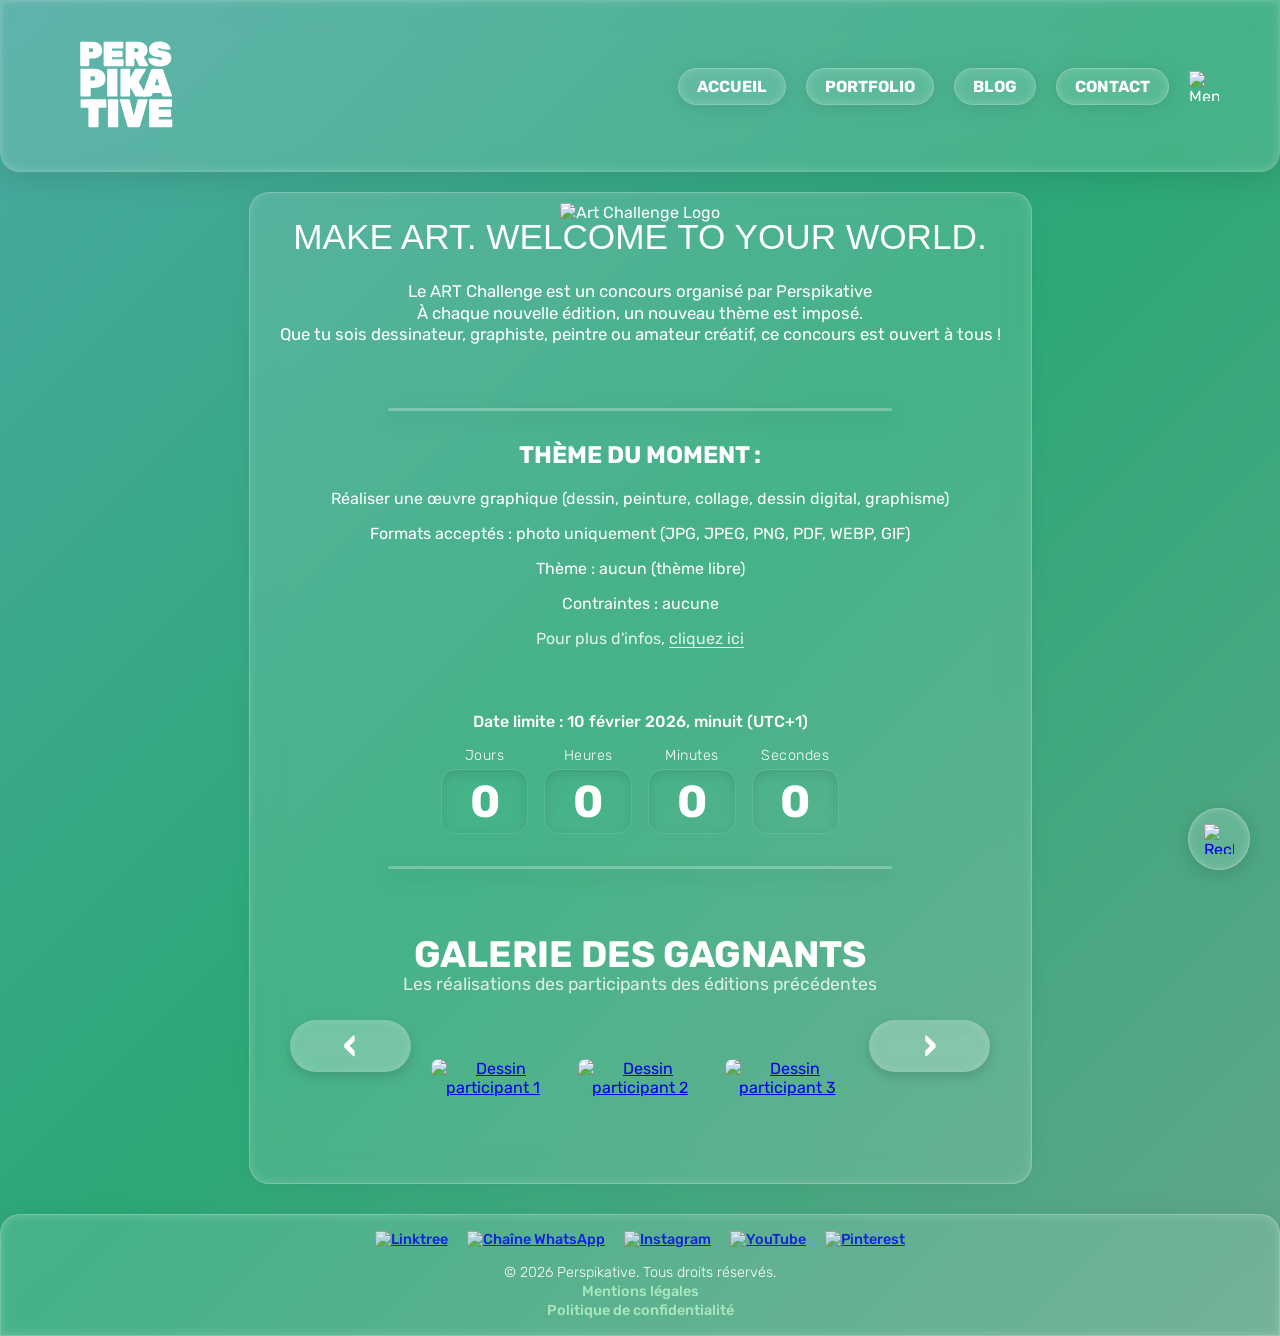
==== art-challenge.html @ f45ada84 "Add files via upload" ====
<!DOCTYPE html>
<html lang="fr">
<head>
  <meta charset="UTF-8" />
  <meta name="viewport" content="width=device-width, initial-scale=1" />

  <title>ART Challenge</title>

  <meta name="description" content="Le ART Challenge est un concours d'art visuel ouvert à tous, participez et exprimez votre créativité autour de thèmes variés !" />
  <meta name="keywords" content="art challenge, défi artistique, créativité, art visuel, expérimentation artistique, thème, Perspikative">
  <meta name="robots" content="index, follow">

  <meta property="og:title" content="ART Challenge | Perspikative" />
  <meta property="og:description" content="✏️ make art. welcome to your world" />
  <meta property="og:image" content="https://tartineske.github.io/perspikative/preview.jpg" />
  <meta property="og:url" content="https://tartineske.github.io/perspikative/" />
  <meta property="og:type" content="website" />

  <meta name="theme-color" content="#58b3a2" media="(prefers-color-scheme: light)">
  <meta name="theme-color" content="#344f4a" media="(prefers-color-scheme: dark)">

  <link rel="icon" type="image/png" href="favicon-light.png" media="(prefers-color-scheme: dark)">
  <link rel="icon" type="image/png" href="favicon-dark.png" media="(prefers-color-scheme: light)">

  <link rel="stylesheet" href="style.css" />
  <link href="https://fonts.googleapis.com/css2?family=Rubik:wght@700&display=swap" rel="stylesheet" />
  <link href="https://fonts.googleapis.com/css2?family=Rubik:wght@400;700&display=swap" rel="stylesheet" />
</head>

<!-- Google tag (gtag.js) -->
<script async src="https://www.googletagmanager.com/gtag/js?id=G-MH68ZWLYM8"></script>
<script>
  window.dataLayer = window.dataLayer || [];
  function gtag(){dataLayer.push(arguments);}
  gtag('js', new Date());

  gtag('config', 'G-MH68ZWLYM8');
</script>

<body class="art-challenge">

  <nav class="mobile-nav">
    <a href="index.html" class="nav-icon" title="Accueil">
      <img src="logos/accueil.svg" alt="Accueil">
    </a>
    <a href="portfolio.html" class="nav-icon" title="Portfolio">
      <img src="logos/portfolio.svg" alt="Portfolio">
    </a>
    <a href="rechercher.html" class="nav-icon" title="Rechercher">
      <img src="logos/rechercher.svg" alt="Rechercher">
    </a>
    <a href="blog/blog.html" class="nav-icon" title="Blog">
      <img src="logos/blog.svg" alt="Blog">
    </a>
    <a href="contact.html" class="nav-icon" title="Contact">
      <img src="logos/contact.svg" alt="Contact">
    </a>
  </nav>

  <header>
    <div class="header-content">
      <div class="logo">
        <a href="index.html"><img src="logo.svg" alt="Perspikative logo"></a>
      </div>

      <div class="nav-right">
        <ul class="nav-tabs">
          <li><a href="index.html" class="tab">ACCUEIL</a></li>
          <li><a href="portfolio.html" class="tab">PORTFOLIO</a></li>
          <li><a href="blog/blog.html" class="tab">BLOG</a></li>
          <li><a href="contact.html" class="tab">CONTACT</a></li>
        </ul>

        <input type="checkbox" id="menuToggle" />
        <label for="menuToggle" class="burger-icon" title="Menu">
          <img id="menuIcon" src="logos/menu.svg" alt="Menu">
        </label>
      <div class="mobile-menu">
        <ul>
          <li><a href="faq/faq.html">FAQ</a></li>
          <li><a href="art-challenge.html">ART CHALLENGE</a></li>
          <li><a href="parametres.html">PARAMÈTRES</a></li>
          </ul>
        </div>
      </div>
    </div>
  </header>

  <div class="blur-overlay"></div>

  <main class="art-challenge">
    <section class="logo-section">
      <img src="logos/art-challenge-logo.svg" alt="Art Challenge Logo" class="logo-animated">
      <h1>MAKE ART. WELCOME TO YOUR WORLD.</h1>
    </section>

    <section class="intro">
      <p>Le ART Challenge est un concours organisé par Perspikative</p>
      <p>À chaque nouvelle édition, un nouveau thème est imposé.</p>
      <p>Que tu sois dessinateur, graphiste, peintre ou amateur créatif, ce concours est ouvert à tous !</p>
    </section>

    <section class="art-challenge">
      <div class="section-separator"></div>

      <div class="left">
        <h2>THÈME DU MOMENT :</h2>
        <p>Réaliser une œuvre graphique (dessin, peinture, collage, dessin digital, graphisme)</p>
        <p>Formats acceptés : photo uniquement (JPG, JPEG, PNG, PDF, WEBP, GIF)</p>
        <p>Thème : aucun (thème libre)</p>
        <p>Contraintes : aucune</p>
        <p class="art-challenge-more">
        Pour plus d'infos, <a href="https://www.whatsapp.com/channel/0029VaKP3Kd5Ui2gky1r5m3y" target="_blank" rel="noopener"> cliquez ici</a>
        </p>
      </div>

      <div class="right">
        <p class="deadline">Date limite : 10 février 2026, minuit (UTC+1)</p>
        <div class="countdown">
          <div class="count-item">
            <span class="label">Jours</span>
            <div class="count-bubble" id="days">0</div>
          </div>
          <div class="count-item">
            <span class="label">Heures</span>
            <div class="count-bubble" id="hours">0</div>
          </div>
          <div class="count-item">
            <span class="label">Minutes</span>
            <div class="count-bubble" id="minutes">0</div>
          </div>
          <div class="count-item">
            <span class="label">Secondes</span>
            <div class="count-bubble" id="seconds">0</div>
          </div>
        </div>
      <div class="section-separator"></div>
    </section>
    
    <section class="art-gallery">
      <h2 class="art-gallery-title">GALERIE DES GAGNANTS</h2>
      <p class="art-gallery-subtitle">
        Les réalisations des participants des éditions précédentes
      </p>

      <div class="art-gallery-wrapper">
        <button class="gallery-arrow left" aria-label="Précédent">‹</button>

        <div class="art-gallery-track">
          <a href="https://www.instagram.com/supernovaaa_art_" target="_blank" class="art-card">
            <img src="portfolio/art-challenge/art1.webp" alt="Dessin participant 1">
          </a>
          <a href="https://instagram.com/participant2" target="_blank" class="art-card">
            <img src="portfolio/art-challenge/art2.webp" alt="Dessin participant 2">
          </a>
          <a href="https://instagram.com/participant3" target="_blank" class="art-card">
            <img src="portfolio/art-challenge/art3.webp" alt="Dessin participant 3">
          </a>
          <a href="https://instagram.com/participant4" target="_blank" class="art-card">
            <img src="portfolio/creations/38.webp" alt="Dessin participant 4">
          </a>
          <a href="https://instagram.com/participant5" target="_blank" class="art-card">
            <img src="portfolio/creations/37.webp" alt="Dessin participant 5">
          </a>
        </div>

        <button class="gallery-arrow right" aria-label="Suivant">›</button>
        </div>
      </div>
    </section>

<script>
function updateCountdown() {
  const deadline = new Date("February 10, 2026 00:00:00").getTime();
  const now = new Date().getTime();
  const distance = deadline - now;

  const days = Math.max(Math.floor(distance / (1000*60*60*24)), 0);
  const hours = Math.max(Math.floor((distance % (1000*60*60*24)) / (1000*60*60)), 0);
  const minutes = Math.max(Math.floor((distance % (1000*60*60)) / (1000*60)), 0);
  const seconds = Math.max(Math.floor((distance % (1000*60)) / 1000), 0);

  document.getElementById("days").innerText = days;
  document.getElementById("hours").innerText = hours;
  document.getElementById("minutes").innerText = minutes;
  document.getElementById("seconds").innerText = seconds;
}

setInterval(updateCountdown, 1000);
updateCountdown();
</script>

<script>
  const track = document.querySelector('.art-gallery-track');
  const leftBtn = document.querySelector('.gallery-arrow.left');
  const rightBtn = document.querySelector('.gallery-arrow.right');

  leftBtn.addEventListener('click', () => {
    track.scrollBy({ left: -track.clientWidth, behavior: 'smooth' });
  });

  rightBtn.addEventListener('click', () => {
    track.scrollBy({ left: track.clientWidth, behavior: 'smooth' });
  });
</script>

  </main>

  <footer>
    <div class="social-icons">
      <a href="https://linktr.ee/perspikative" target="_blank" aria-label="Linktree">
        <img src="logos/linktree.svg" alt="Linktree">
      </a>
     <a href="https://www.whatsapp.com/channel/0029VaKP3Kd5Ui2gky1r5m3y" target="_blank" aria-label="Chaîne WhatsApp">
        <img src="logos/whatsapp-channel.svg" alt="Chaîne WhatsApp">
      </a>
      <a href="https://www.instagram.com/perspikative" target="_blank" aria-label="Instagram">
        <img src="logos/instagram.svg" alt="Instagram">
      </a>
      <a href="https://youtube.com/@perspikative" target="_blank" aria-label="YouTube">
        <img src="logos/youtube.svg" alt="YouTube">
      </a>
      <a href="https://www.pinterest.com/perspikative" target="_blank" aria-label="Pinterest">
        <img src="logos/pinterest.svg" alt="Pinterest">
      </a>
    </div>

    <p>&copy; 2026 Perspikative. Tous droits réservés.</p>
    <p><a href="mentions-legales.html" class="footer-link">Mentions légales</a></p>
    <p><a href="politique-de-confidentialite.html" class="footer-link">Politique de confidentialité</a></p>
  </footer>

  <a href="rechercher.html" class="search-float-btn" title="Rechercher">
    <img src="logos/rechercher.svg" alt="Rechercher">
  </a>

  <script>
    const menuToggle = document.getElementById('menuToggle');
    menuToggle.addEventListener('change', (e) => {
      document.body.classList.toggle('menu-open', e.target.checked);
    });
  </script>

  <script src="script.js"></script>
</body>
</html>
---- style.css ----
/* ============================= 1. IMPORTS ET PARAMÈTRES GLOBAUX ============================= */

@import url('https://fonts.googleapis.com/css2?family=Rubik:wght@400;700&display=swap');

@font-face {
  font-family: 'Maneola';
  src: url('fonts/Maneola-Regular.woff2') format('woff2'),
       url('fonts/Maneola-Regular.woff') format('woff');
  font-weight: normal;
  font-style: normal;
  font-display: swap;
}

/* Le site supporte les deux thèmes */
:root {
  color-scheme: light dark;
}

/* --- Thème clair (par défaut) --- */
@media (prefers-color-scheme: light) {
  :root {
    --bg: linear-gradient(135deg, #4AA9A1, #2CA877, #62A78A);
    --text: #111;
    --card: rgba(255, 255, 255, 0.7);
    --border: rgba(0, 0, 0, 0.1);
  }
}

/* --- Thème sombre --- */
@media (prefers-color-scheme: dark) {
  :root {
    --bg: #0e0f13;
    --text: #111;
    --card: rgba(20, 22, 30, 0.7);
    --border: rgba(255, 255, 255, 0.12);
  }
}

/* Application globale */
body {
  background: var(--bg);
  color: var(--text);
}

.system-font {
  font-family: "Rubik", -apple-system, BlinkMacSystemFont, "Segoe UI", Roboto, Arial, sans-serif;
  font-weight: 300; /* clé du changement */
  text-transform: none;
  letter-spacing: 0.015em;
  line-height: 1.7;
  color: #222;
  transition: font-weight 0.3s ease, letter-spacing 0.3s ease;
}


/* Police contrastée - Contours noirs et texte plus gras */
html.contrast-font .system-font,
html.contrast-font p,
html.contrast-font body,
html.contrast-font * {
  font-weight: 600;
  text-shadow: 
    -1px -1px 0 rgba(0, 0, 0, 0.8),
    1px -1px 0 rgba(0, 0, 0, 0.8),
    -1px 1px 0 rgba(0, 0, 0, 0.8),
    1px 1px 0 rgba(0, 0, 0, 0.8),
    0 0 2px rgba(0, 0, 0, 0.9),
    0 0 4px rgba(0, 0, 0, 0.6);
  letter-spacing: 0.02em;
}

html.contrast-font h1,
html.contrast-font h2,
html.contrast-font h3,
html.contrast-font h4,
html.contrast-font h5,
html.contrast-font h6 {
  font-weight: 700;
  text-shadow: 
    -1px -1px 0 rgba(0, 0, 0, 0.9),
    1px -1px 0 rgba(0, 0, 0, 0.9),
    -1px 1px 0 rgba(0, 0, 0, 0.9),
    1px 1px 0 rgba(0, 0, 0, 0.9),
    0 0 3px rgb(0, 0, 0),
    0 0 6px rgba(0, 0, 0, 0.7);
  letter-spacing: 0.01em;
}

html.contrast-font .nav-tabs .tab,
html.contrast-font .mobile-menu ul li a,
html.contrast-font .setting label {
  font-weight: 700;
  text-shadow: 
    -1px -1px 0 rgba(0, 0, 0, 0.8),
    1px -1px 0 rgba(0, 0, 0, 0.8),
    -1px 1px 0 rgba(0, 0, 0, 0.8),
    1px 1px 0 rgba(0, 0, 0, 0.8),
    0 0 2px rgba(0, 0, 0, 0.9);
}

/* Police contrastée en mode sombre - contours blancs pour contraste */
html.dark-mode.contrast-font .system-font,
html.dark-mode.contrast-font p,
html.dark-mode.contrast-font body,
html.dark-mode.contrast-font * {
  text-shadow: 
    -1px -1px 0 rgba(0, 0, 0, 0.9),
    1px -1px 0 rgba(0, 0, 0, 0.9),
    -1px 1px 0 rgba(0, 0, 0, 0.9),
    1px 1px 0 rgba(0, 0, 0, 0.9),
    0 0 3px rgba(0, 0, 0, 1),
    0 0 6px rgba(0, 0, 0, 0.8);
}

html.dark-mode.contrast-font h1,
html.dark-mode.contrast-font h2,
html.dark-mode.contrast-font h3,
html.dark-mode.contrast-font h4,
html.dark-mode.contrast-font h5,
html.dark-mode.contrast-font h6 {
  text-shadow: 
    -1px -1px 0 rgba(0, 0, 0, 1),
    1px -1px 0 rgba(0, 0, 0, 1),
    -1px 1px 0 rgba(0, 0, 0, 1),
    1px 1px 0 rgba(0, 0, 0, 1),
    0 0 4px rgba(0, 0, 0, 1),
    0 0 8px rgba(0, 0, 0, 0.9);
}



/* ============================= 2. STYLES GÉNÉRAUX ============================= */

body {
  font-family: 'Rubik', Arial, sans-serif;
  margin: 0;
  min-height: 100vh;
  display: flex;
  flex-direction: column;
  transition: background-color 0.3s ease, color 0.3s ease;
}

/* --- Désactive les halos bleus au toucher sur les écrans tactiles --- */
@media (pointer: coarse) {
  a,
  button,
  img,
  label,
  input,
  select,
  .toggle,
  .switch,
  .slider,
  textarea {
    -webkit-tap-highlight-color: transparent;
    outline: none;
  }

@media (pointer: coarse) {
  * {
    -webkit-tap-highlight-color: transparent;
  }
}

  a:focus-visible,
  button:focus-visible,
  input:focus-visible,
  select:focus-visible,
  textarea:focus-visible {
    outline: none;
  }
}

/* --- Réduis les animations - Paramètres --- */

/* Mode accessibilité : animations désactivées */
.reduce-motion * {
  animation: none !important;
  transition: none !important;
  scroll-behavior: auto !important;
}



/* ============================= 3. HEADER ET NAVIGATION ============================= */

header {
  background: rgba(255 255 255 / 0.12);
  backdrop-filter: blur(12px);
  -webkit-backdrop-filter: blur(12px);
  color: white;
  padding: 20px 30px;
  text-align: center;
  border-radius: 0 0 20px 20px;
  border: 1px solid rgba(255 255 255 / 0.15);
  position: relative;
  z-index: 1000;
  box-shadow:
    inset 0 0 10px rgba(255 255 255 / 0.2),
    0 8px 30px rgba(0, 0, 0, 0.1);
}

header h1 {
  margin: 0;
  font-weight: 700;
  font-size: 2.8rem;
  letter-spacing: 1.2px;
  text-shadow: 1px 1px 3px rgba(0,0,0,0.2);
}

/* --- Onglets de navigation --- */
.nav-tabs {
  display: flex;
  justify-content: center;
  list-style: none;
  padding: 0;
  margin: 0;
  gap: 20px;
  cursor: pointer;
  user-select: none;
  align-items: center;
  font-size: 1rem;
  flex-wrap: wrap;
}

/* --- Cacher les onglets de navigation sur mobile --- */
@media (max-width: 800px) {
  .nav-tabs {
    display: none !important;
  }

  .mobile-nav {
    display: flex;
  }
}

.nav-tabs .tab {
  padding: 8px 18px;
  border-radius: 25px;
  background: rgba(255, 255, 255, 0.1);
  backdrop-filter: blur(15px) saturate(180%);
  -webkit-backdrop-filter: blur(15px) saturate(180%);
  border: 1px solid rgba(255, 255, 255, 0.25);
  color: white;
  font-weight: 700;
  transition: background-color 0.3s ease, color 0.3s ease;
  text-decoration: none;
  box-shadow:
    0 2px 18px rgba(0 0 0 / 0.1),
    inset 0 0 10px rgba(255 255 255 / 0.2);
}

.nav-tabs .tab:hover {
  background: rgba(255 255 255 / 0.35);
  text-decoration: none;
}

/* --- MODIF : appliquer l’effet actif à tous les onglets --- */
.nav-tabs .tab.active,
.nav-tabs .tab:focus,
.nav-tabs .tab:active {
  background: rgba(255, 255, 255, 0.3);
  color: #ffffff;
  text-shadow: #0000004b;
  box-shadow:
    0 4px 20px rgba(0,0,0,0.25),
    inset 0 0 15px rgba(255 255 255 / 0.3);
}

.nav-right {
  display: flex;
  align-items: center;
  gap: 20px;
}

/* --- Structure du header --- */
.header-content {
  display: flex;
  align-items: center;
  max-width: 1200px;
  margin: 0 auto;
  padding: 0 30px;
  justify-content: space-between;
  position: relative;
  gap: 20px;
}

/* --- Logo styling --- */
.logo img {
  height: 130px;
  width: auto;
  object-fit: contain;
  display: block;
}

/* --- Icône burger --- */
.burger-icon {
  display: flex;
  align-items: center;
  padding: 0;
  cursor: pointer;
}

.burger-icon img {
  width: 28px;
  height: 28px;
  object-fit: contain;
}

/* --- Adaptation mobile du header --- */
@media (max-width: 768px) {
  .logo img {
    height: 70px;
    margin: 0;
  }

  header {
    text-align: left; /* Alignement à gauche */
    padding: 4px 12px;
  }

  .header-content {
    display: flex;
    flex-direction: row;
    align-items: center;
    justify-content: space-between; /* logo à gauche, titre centré, hamburger à droite */
    padding: 0 12px; /* un peu de marge horizontale */
    gap: 15px;
  }

  header h1 {
    font-size: 1.6rem;
  }
}



/* ============================= 4. BARRE DE NAVIGATION MOBILE ============================= */

/* Icône burger cliquable avec checkbox pour état ouvert/fermé */
#menuToggle {
  display: none; /* caché, sert juste à capturer le clic */
}

.burger-icon {
  display: flex;
  align-items: center;
  padding: 10px 0;
  cursor: pointer;
  position: relative;
  z-index: 10001; /* au-dessus du menu */
}

.burger-icon img {
  width: 30px;
  height: 30px;
  object-fit: contain;
}

/* Menu mobile */
.mobile-menu {
  position: fixed;
  top: 180px;
  right: 15px;
  background: transparent;
  backdrop-filter: none;
  border: 1px solid rgba(255, 255, 255, 0.832);
  border-radius: 25px;
  border-color: rgba(255, 255, 255, 0.3);
  padding: 12px;
  flex-direction: column;
  gap: 12px;
  z-index: 10001;
  box-shadow: 0 10px 25px rgba(0,0,0,0.35);
  transition: opacity 0.25s cubic-bezier(0.4, 0, 0.2, 1),
              transform 0.25s cubic-bezier(0.4, 0, 0.2, 1);
  transform: translateY(-10px);
  opacity: 0;
}

.blur-overlay {
  position: fixed;
  top: 0;
  left: 0;
  width: 100vw;
  height: 100vh;
  backdrop-filter: blur(10px) brightness(1);
  -webkit-backdrop-filter: blur(10px) brightness(1);
  background: transparent;
  opacity: 0;
  pointer-events: none;
  transition: opacity 0.2s ease;
  z-index: 900; /* en dessous du menu, au-dessus du contenu */
}

body.menu-open main,
body.menu-open footer {
  filter: blur(10px) brightness(1);
  transition: filter 0.2s ease;
}

/* Quand le menu est ouvert */
body.menu-open .blur-overlay {
  opacity: 1;
  pointer-events: all;
}

.mobile-menu ul {
  list-style: none;
  margin: 0;
  padding: 0;
  display: flex;
  flex-direction: column;
  gap: 8px;
}

.mobile-menu ul li a {
  position: relative;
  display: block;
  font-weight: 700;
  padding: 7px 12px;
  border-radius: 25px;
  color: white;
  text-decoration: none;
  overflow: hidden;
  backdrop-filter: blur(25px) saturate(180%);
  -webkit-backdrop-filter: blur(25px) saturate(180%);

  border: 1px solid rgba(255, 255, 255, 0.2);

  box-shadow:
    0 2px 18px rgba(0 0 0 / 0.12),
    inset 0 0 10px rgba(255 255 255 / 0.2);
}

.mobile-menu ul li a::before {
  content: "";
  position: absolute;
  inset: 0;
  background-color: rgba(255, 255, 255, 0.1);
  transition: background-color 0.2s ease;
  z-index: -1;
}

.mobile-menu ul li a:hover::before {
  background-color: rgba(255, 255, 255, 0.3);
}

/* --- Afficher le menu quand le checkbox est coché --- */
#menuToggle:checked ~ .mobile-menu {
  display: flex;
  opacity: 1;
  transform: translateY(0);
  transition: opacity 0.5s ease, transform 0.5s ease; /* plus doux */
}


/* --- Mobile nav bar --- */
.mobile-nav {
  display: none;
}


@media (max-width: 768px) {
  .mobile-menu {
    top: 85px; /* remonte le menu sur mobile */
  }
}

@media (max-width: 768px) {
  .mobile-nav {
    display: flex;
    justify-content: space-around;
    align-items: center;
    position: fixed;
    bottom: 16px;
    left: 50%;
    transform: translate(-50%, 0);
    width: calc(100% - 20px);
    background: rgba(214, 214, 214, 0.05);
    backdrop-filter: blur(20px) saturate(120%);
    -webkit-backdrop-filter: blur(20px) saturate(120%);
    border: 1px solid rgba(255, 255, 255, 0.25);
    border-radius: 35px;
    padding: 9px 0;
    z-index: 1000;
    overflow: hidden;
    transition: transform 0.5s cubic-bezier(0.22, 1, 0.36, 1), 
                opacity 0.5s cubic-bezier(0.22, 1, 0.36, 1);
    box-shadow: 
      0 6px 20px rgba(0, 0, 0, 0.25),
      inset 0 0 10px rgba(198, 253, 224, 0.3);
  }

  /* --- Pseudo-élément pour l’effet de flou sous la barre --- */
  .mobile-nav::before {
    content: "";
    position: absolute;
    inset: 0;
    transform: translateY(10px);
    background: inherit;
    filter: blur(30px);
    opacity: 0.7;
    z-index: -1;
  }

  .mobile-nav .nav-icon {
    display: flex;
    align-items: center;
    justify-content: center;
    text-decoration: none;
    flex: 1;
  }

  .mobile-nav .nav-icon img {
    width: 32px;
    height: 32px;
    object-fit: contain;
    opacity: 0.8;
    transition: transform 0.2s ease, opacity 0.2s ease, filter 0.3s ease;
  }

  .mobile-nav .nav-icon.active img {
    opacity: 1;
  }

  .mobile-nav.hide {
    transform: translate(-50%, 100%);
    opacity: 0;
  }

  main {
    padding-bottom: 120px;
  }
}



/* ============================= 5. CONTENU PRINCIPAL (MAIN) ============================= */

main {
  flex: 1;
  padding: 10px 30px 15px 30px;
  max-width: 1100px;
  margin: 20px auto 30px auto;
  background: rgba(255 255 255 / 0.12);
  border-radius: 20px;
  backdrop-filter: blur(15px);
  -webkit-backdrop-filter: blur(15px);
  border: 1px solid rgba(255 255 255 / 0.25);
  color: white;
  user-select: text;
  box-shadow:
    inset 0 0 10px rgba(255 255 255 / 0.15),
    0 4px 20px rgba(0, 0, 0, 0.05);
}

.tab-content {
  display: none;
  color: white;
}

.tab-content.active {
  display: block;
}

@media (max-width: 768px) {
  main {
    padding: 25px 35px;
    margin-bottom: 20px;
  }
}



/* ============================= 6. ACCUEIL ============================= */

body.home {
  margin: 0;
  padding: 0;
  width: 100%;
  overflow-x: hidden;
}

#home {
  position: relative;
  width: 100%;
  height: 100vh;
  overflow: hidden;
}

.home-title {
  display: flex;
  justify-content: center; /* centre horizontalement */
  align-items: center;     /* centre verticalement */
  position: relative;      /* nécessaire si on garde animations absolues */
  height: 600px;
}

.title-img {
  position: absolute;
  opacity: 0;
  transform: translateY(15px);
  animation: fadeUp 0.8s ease-out forwards;
  height: auto;
  width: 550px;
}

/* Décalages d’apparition */
.title-img:nth-child(1) { animation-delay: 0.2s; }
.title-img:nth-child(2) { animation-delay: 0.4s; }
.title-img:nth-child(3) { animation-delay: 0.6s; }

@keyframes fadeUp {
  to {
    opacity: 1;
    transform: translateY(0);
  }
}

@media (max-width: 1200px) {
  .title-img {
    width: 400px;
  }
}

@media (max-width: 900px) {
  .title-img {
    width: 300px;
  }
}

@media (max-width: 900px) {
  .home-title {
    height: 420px;
  }
}



/* ------ Section CTA ------ */

.cta-section {
  width: 100%;
  display: flex;
  justify-content: center;
  padding: 20px 20px;
  margin-top: 10px;
  position: relative;
  left: 50%;
  transform: translateX(-50%);
  max-width: 100%;
  box-sizing: border-box;
}

.cta-container {
  backdrop-filter: blur(20px);
  background: rgba(255, 255, 255, 0.15);
  border: 1px solid rgba(255, 255, 255, 0.2);
  border-radius: 2rem;
  padding: 40px 40px;
  max-width: 900px;
  text-align: center;
  box-shadow:
    inset 0 0 10px rgba(255 255 255 / 0.2),
    0 8px 30px rgba(0, 0, 0, 0.1);
}

.cta-container h2 {
  font-family: 'Rubik', sans-serif;
  font-size: 2rem;
  font-weight: 700;
  color: #fff;
  margin-bottom: 15px;
}

.cta-subtext {
  color: rgba(255, 255, 255, 0.8);
  margin-bottom: 40px;
  font-size: 1.1rem;
}

.cta-buttons {
  display: flex;
  flex-wrap: wrap;
  justify-content: center;
  gap: 15px;
}

.cta-btn {
  padding: 14px 28px;
  border-radius: 1.5rem;
  text-decoration: none;
  font-weight: 700;
  transition: 0.15s ease;
  backdrop-filter: blur(8px);
  border: 1px solid rgba(255, 255, 255, 0.3);
  color: #fff;
  box-shadow:
    0 6px 24px rgba(0,0,0,0.12),
    inset 0 0 10px rgba(255 255 255 / 0.2);
}

.cta-btn:hover {
  transform: translateY(-1px);
  box-shadow:
    0 8px 24px rgba(0,0,0,0.20),
    inset 0 0 10px rgba(255 255 255 / 0.2);
}

/* Spécifique à chaque bouton */
.cta-btn.whatsapp { background: rgba(255, 255, 255, 0.1); }
.cta-btn.blog { background: rgba(255, 255, 255, 0.1); }
.cta-btn.art-challenge { background: rgba(255, 255, 255, 0.1); }

/* Responsive */
@media (max-width: 700px) {
  .cta-container {
    padding: 40px 20px;
    width: 100%;
    max-width: 420px; /* garde un format harmonieux sur petits écrans */
    margin: 0 auto;   /* recentrage en cas de flex bug */
  }

  }

  .cta-container h2 {
    font-size: 1.6rem;
  }

  .cta-subtext {
    font-size: 1rem;
  }

  .cta-buttons {
    flex-direction: column;
  }

  .cta-section {
    left: 50%;
    transform: translateX(-50%);
    padding: 15px 10px; /* un peu moins de padding latéral pour éviter le débord */
  }




/* ============================= 7. PORTFOLIO ============================= */

#portfolio {
  text-align: center;
  padding: 10px 30px 15px 30px;
}

#portfolio h2 {
  font-weight: 700;
  font-size: 2.4rem;
  margin-bottom: 20px;
  color: #fff;
}

/* --- Cartes du portfolio --- */
.portfolio-buttons {
  display: flex;
  justify-content: center;
  flex-wrap: wrap;
  gap: 40px;           /* espace entre cartes */
  margin: 60px auto;
  max-width: 1200px;
  padding: 0 20px;
}

.portfolio-card {
  position: relative;
  width: 320px;
  height: 220px;
  border-radius: 25px;
  overflow: hidden;
  text-decoration: none;
  display: block;
  backdrop-filter: blur(15px) saturate(180%);
  -webkit-backdrop-filter: blur(15px) saturate(180%);
  border: 1px solid rgba(255, 255, 255, 0.25);
  transition: transform 0.3s ease, box-shadow 0.3s ease;
  box-shadow:
    inset 0 0 10px rgba(255 255 255 / 0.2),
    0 6px 20px rgba(0,0,0,0.2);
}

.portfolio-card img {
  position: absolute;
  inset: 0;
  width: 100%;
  height: 100%;
  object-fit: cover;
  filter: brightness(1);
  transition: filter 0.3s ease, transform 0.3s ease;
}

/* --- Bouton glassmorphism au bas de la carte --- */
.portfolio-card span {
  position: absolute;
  bottom: 15px;
  left: 50%;
  transform: translateX(-50%);
  background: rgba(255,255,255,0.18);
  border: 1px solid rgba(255,255,255,0.3);
  backdrop-filter: blur(10px) saturate(160%);
  -webkit-backdrop-filter: blur(10px) saturate(160%);
  padding: 8px 24px;
  border-radius: 50px;
  color: #fff;
  font-size: 1.3rem;
  font-weight: 700;
  letter-spacing: 0.4px;
  text-shadow: 0 2px 4px rgba(0,0,0,0.3);
  transition: background-color 0.4s ease, transform 0.4s ease;
  box-shadow:
    0 4px 15px rgba(0, 0, 0, 0.2);
    inset 0 0 10px rgba(255 255 255 / 0.2);
}

/* --- Hover --- */
.portfolio-card:hover {
  transform: translateY(-4px);
  box-shadow: 0 4px 17px rgba(0,0,0,0.22);
}

.portfolio-card:hover img {
  filter: brightness(0.8);
  transform: scale(1.03);
}

.portfolio-card:hover span {
  background: rgba(255,255,255,0.35);
  transform: translateX(-50%) translateY(-4px);
}

/* --- Responsive --- */

@media (max-width: 900px) {
  .portfolio-buttons {
    padding: 0 10px;    /* marges plus petites pour laisser plus de place */
    gap: 15px;          /* espace réduit entre les cartes */
  }

  .portfolio-card {
    width: 100%;        /* carte prend toute la largeur disponible */
    aspect-ratio: 12 / 10;
    max-width: none;    /* supprime les restrictions */
    height: 180px;      /* hauteur adaptée */
    margin: 0 auto;
    border-radius: 20px;
  }

  .portfolio-card span {
    font-size: 1rem;
    padding: 8px 20px;
  }

  main.portfolio-page {
    padding-left: 20px;
    padding-right: 20px;
    padding-top: 0px;
    padding-bottom: 0px;
  }
}

@media (max-width: 700px) {
  .portfolio-buttons {
    padding: 0px;    /* marges plus petites pour laisser plus de place */
    gap: 15px;          /* espace réduit entre les cartes */
  }

  .portfolio-card {
    width: 100%;        /* carte prend toute la largeur disponible */
    aspect-ratio: 12 / 10;
    max-width: none;    /* supprime les restrictions */
    height: 160px;      /* hauteur adaptée */
    margin: 0 auto;
  }

  .portfolio-card span {
    font-size: 1rem;
    padding: 6px 16px;
  }

  main.portfolio-page {
    padding-left: 0px !important;
    padding-right: 0px;
    padding-top: 0px;
    padding-bottom: 0px;
  }
}



/* ============================= 8. CREATIONS ============================= */

main.creations h2 {
  font-weight: 700;
  font-size: 2.4rem;
  margin-bottom: 35px;
  color: #fff;
  letter-spacing: -1px;
  text-align: center;
}



/* --------- Layout responsive --------- */

.layout-3colonnes {
  display: flex !important;
}
.layout-2colonnes {
  display: none !important;
}

@media (max-width: 1024px) {
  .layout-3colonnes {
    display: none !important;
  }
  .layout-2colonnes {
    display: flex !important;
  }
}

@media (max-width: 300px) {
  .layout-2colonnes {
    flex-direction: column;
  }
  .layout-2colonnes .col {
    width: 100%;
  }
}



/* ===================== VERSION MOBILE LÉGÈRE ===================== */
@media (max-width: 300px) { /* plus réaliste pour mobile */
  /* Layout principal */
  .layout-3colonnes {
    display: none !important;
    margin: none !important;
  }
  .layout-2colonnes {
    display: flex !important;
    flex-direction: column !important;
    gap: 0.5rem !important; /* espace réduit entre les colonnes */
    margin: none !important;
  }

  /* Colonnes */
  .layout-2colonnes .col {
    width: 100% !important;
    gap: 0.5rem !important;
    margin: none !important;
  }

  /* Images */
  .layout img {
    width: 100% !important;
    height: auto !important;
    border-radius: 6px !important;
    object-fit: cover !important;
    margin: none !important;
  }
}


@media (max-width: 480px) {
  main {
    padding-left: 50px !important;
    padding-right: 50px !important;
  }

  .creations {
    padding-left: 0rem !important;
    padding-right: 0rem !important;
  }

  .layout-2colonnes {
    gap: 0.5rem !important;
  }

  .layout-2colonnes img {
    border-radius: 6px !important;
  }
}

@media (max-width: 480px) {
  main.creations,
  main.creations .layout-2colonnes,
  main.creations .layout-3colonnes {
    padding-left: 8px !important;
    padding-right: 8px !important;
  }
}



/* --------- Layout style --------- */

.layout {
  display: flex;
  gap: 1rem; /* espace entre colonnes */
  margin: 2rem 0;
}

/* Chaque colonne */
.layout .col {
  display: flex;
  flex-direction: column;
  gap: 1rem; /* espace entre images */
  flex: 1;
}

/* Images */
.layout img {
  width: 100%; /* s'adapte à la colonne */
  height: auto;
  border-radius: 12px;
  object-fit: cover;
  transition: transform 0.15s ease, box-shadow 0.15s ease;
  cursor: pointer;
}

/* Effet au survol */
.layout img:hover {
  box-shadow: 0 10px 16px rgba(0,0,0,0.25);
}



/* --------- Lightbox popup --------- */

.lightbox-overlay {
  position: fixed;
  top: 0; left: 0;
  width: 100%; height: 100%;
  background: rgba(10, 10, 10, 0.6);
  backdrop-filter: blur(10px);
  display: flex;
  justify-content: center;
  align-items: center;
  opacity: 0;
  visibility: hidden;
  transition: opacity 0.25s ease, visibility 0.25s;
  z-index: 9999;
}

.lightbox-overlay.active {
  opacity: 1;
  visibility: visible;
}

.lightbox-window {
  background: rgba(255, 255, 255, 0.15); /* fond translucide */
  color: #fff;
  backdrop-filter: blur(20px) saturate(180%);
  -webkit-backdrop-filter: blur(20px) saturate(180%);
  border-radius: 20px;
  border: 1px solid rgba(255, 255, 255, 0.15);
  max-width: 900px;
  width: 90%;
  display: flex;
  flex-direction: row;
  gap: 20px;
  overflow: hidden;
  padding: 20px;
  animation: fadeIn 0.3s ease;
  box-shadow: inset 0 0 12px rgba(210, 210, 210, 0.05),
    0 8px 30px rgba(0, 0, 0, 0.1);
}

@keyframes fadeIn {
  from { transform: scale(0.90); opacity: 0; }
  to { transform: scale(1); opacity: 1; }
}

.lightbox-left {
  flex: 1;
  display: flex;
  justify-content: center;
  align-items: center;
}

.lightbox-left img {
  max-width: 100%;
  height: auto;
  border-radius: 8px;
}

.lightbox-right {
  flex: 1;
  display: flex;
  flex-direction: column;
  justify-content: flex-start;
}

.lightbox-right h3 {
  font-family: 'Maneola', 'Rubik';
  margin-top: 10px;
  margin-bottom: 0%;
  font-size: 3.5rem;
  font-weight: 550;
  letter-spacing: 0.05rem;
  line-height: 1;
}

.lightbox-right p {
  font-family: "Rubik", sans-serif;
  font-weight: 100;
  font-size: 0.95rem;
  line-height: 1.5;
  margin-top: 3px;
}

.lightbox-right p strong {
  font-weight: 700;
}

.lightbox-date {
  font-family: 'Rubik', sans-serif;
  font-weight: 300;
  font-size: 1rem;
  color: #fff;
  opacity: 0.8;
  margin: 0;
  margin-bottom: 15px;
}

.lightbox-close {
  position: fixed;
  top: 30px; 
  right: 40px;
  color: #fff;
  background: transparent;
  border: none;
  font-size: 2.5rem;
  cursor: pointer;
  display: flex;
  align-items: center;
  justify-content: center;
  z-index: 1000; /* pour être sûr qu’elle passe au-dessus */
}

.lightbox-close img {
  width: 28px;
  height: 28px;
  display: block;
}

@media (max-width: 700px) {
  .lightbox-window {
    flex-direction: column;
    align-items: flex-start;
    text-align: left;
    padding: 10px 15px; /* padding plus adapté pour mobile */
    gap: 8px; /* espace entre image et texte */
    max-height: 100dvh;
    overflow-y: auto;
    -webkit-overflow-scrolling: touch;
    border-radius: 0px;
  }

  .lightbox-left img {
    max-width: 100%; /* image plus large mais pas full */
    height: auto;
    object-fit: contain;
    display: block;
  }

  .lightbox-right {
    overflow-y: visible;
    padding-bottom: 10px;
  }

  .lightbox-right h3 {
    font-size: 2.2rem;
    text-align: center;
  }

  .lightbox-right p {
    font-size: 0.9rem;
  }

  .lightbox-close {
    top: 20px;
    right: 25px;
    background: rgba(0, 0, 0, 0.6);
    padding: 20px;
    border-radius: 50%;
    width: 35px;
    height: 35px;
    font-size: 2.2rem;
  }
}



/* ============================= 9. RECHERCHER ============================= */

/* --- Boutons flottant Rechercher sur Desktop --- */

.search-float-btn {
  position: fixed;
  bottom: 30px;
  right: 30px;
  width: 60px;
  height: 60px;
  border-radius: 50%;
  background: rgba(255, 255, 255, 0.15);
  backdrop-filter: blur(10px);
  -webkit-backdrop-filter: blur(10px);
  border: 1px solid rgba(255, 255, 255, 0.3);
  display: flex;
  align-items: center;
  justify-content: center;
  transition: transform 0.2s ease, box-shadow 0.2s ease;
  z-index: 9999;
  box-shadow:
    0 4px 20px rgba(0 0 0 / 0.14),
    inset 0 0 10px rgba(255 255 255 / 0.2);
}

.search-float-btn img {
  width: 30px;
  height: 30px;
}

.search-float-btn:hover {
  transform: scale(1.08);
  box-shadow:
    0 6px 26px rgba(0 0 0 / 0.16),
    inset 0 0 10px rgba(255 255 255 / 0.2);
}

@media (max-width: 899px) {
  .search-float-btn {
    display: none;
  }
}



/* ============================= 16. PAGE RECHERCHER ============================= */

/* Conteneur principal qui centre tout */
.search-page-container {
  display: flex;
  flex-direction: column;
  align-items: center;
  min-height: 70vh;
  padding-top: 20px;
}

/* Enveloppe de la zone de recherche (limite la largeur) */
.search-box-wrapper {
  width: 100%;
  max-width: 600px;
  display: flex;
  flex-direction: column;
  align-items: center;
  position: relative;
}

/* La bulle (Input) */
.search-bubble {
  display: flex;
  align-items: center;
  background: rgba(255, 255, 255, 0.1);
  backdrop-filter: blur(20px);
  -webkit-backdrop-filter: blur(20px);
  padding: 12px 24px 12px 15px;
  border: 1px solid rgba(255, 255, 255, 0.2);
  border-radius: 40px;
  width: 100%;
  transition: transform 0.3s ease, box-shadow 0.3s ease, background 0.3s ease;
  box-sizing: border-box;
  box-shadow:
    0 4px 16px rgba(0, 0, 0, 0.1),
    inset 0 0 8px rgba(255, 255, 255, 0.2);
}

.search-bubble:focus-within {
  background: rgba(255, 255, 255, 0.15);
  box-shadow:
    0 5px 21px rgba(0, 0, 0, 0.2),
    inset 0 0 12px rgba(255, 255, 255, 0.3);
}

.search-logo {
  width: 25px;
  height: 25px;
  opacity: 0.8;
  margin-right: 10px;
  flex-shrink: 0;
}

/* Le champ texte */
.search-input {
  border: none;
  background: transparent;
  outline: none;
  font-size: 1.1rem;
  color: #fff;
  width: 100%;
  font-family: 'Rubik', sans-serif;
}

.search-input::placeholder {
  color: rgba(255, 255, 255, 0.8);
  font-weight: 400;
}

/* Zone des résultats */
#searchResults {
  width: 100%;
  margin-top: 30px;
  display: flex;
  flex-direction: column;
  gap: 13px;
  padding-bottom: 70px;
}

/* --- Cartes de résultat --- */

.result-item {
  display: flex;
  align-items: center;
  background: rgba(255, 255, 255, 0.12);
  backdrop-filter: blur(12px);
  border: 1px solid rgba(255, 255, 255, 0.2);
  border-radius: 18px;
  padding: 8px;
  text-decoration: none;
  transition: transform 0.2s ease, background-color 0.2s ease;
  animation: fadeInUp 0.4s ease;
  box-shadow: inset 0 0 10px rgba(255, 255, 255, 0.2);
}

.result-item:hover {
  transform: translateX(5px);
  background: rgba(255, 255, 255, 0.2);
}

/* Image miniature du résultat */
.result-thumb {
  width: 55px;
  height: 55px;
  border-radius: 12px;
  object-fit: cover;
  margin-right: 15px;
  background: rgba(0,0,0,0.1);
  border: 1px solid rgba(255,255,255,0.2);
  flex-shrink: 0;
}

/* Texte du résultat */
.result-info {
  display: flex;
  flex-direction: column;
}

.result-info h3 {
  margin: 0;
  color: #fff;
  font-size: 1rem;
  font-weight: 700;
  letter-spacing: 0.5px;
  line-height: 1.3;
}

.result-info p {
  margin: 4px 0 0 0;
  color: #ddd;
  font-size: 0.85rem;
  opacity: 0.8;
  line-height: 1.2;
}

/* Badge (Catégorie) */
.badge-cat {
  display: inline-block;
  font-size: 0.7rem;
  background: rgba(44, 168, 119, 0.6);
  color: white;
  padding: 2px 8px;
  border-radius: 8px;
  margin-left: 8px;
  vertical-align: middle;
  font-weight: normal;
  text-shadow: none;
}

/* --- Adaptation Mobile pour la recherche --- */
@media (max-width: 600px) {
  .search-page-container {
    padding-top: 10px;
  }
  
  .search-bubble {
    padding: 9px 10px 9px 15px
  }
  
  .search-input {
    font-size: 1rem;
  }
  
  .search-logo {
    width: 22px;
    height: 22px;
    margin-right: 10px;
  }

  .result-thumb {
    width: 55px;
    height: 55px;
  }
}



/* ============================= 10. BLOG ============================= */

.blog-main {
  padding: 120px 80px 80px;
}

/* Grid */
.blog-grid {
  display: grid;
  grid-template-columns: repeat(3, 1fr);
  gap: 35px;
}

.blog-card {
  background: rgba(255, 255, 255, 0.12);
  backdrop-filter: blur(18px);
  -webkit-backdrop-filter: blur(18px);
  border-radius: 22px;
  border: 1px solid rgba(255, 255, 255, 0.18);
  overflow: hidden;
  box-shadow:
    inset 0 0 10px rgba(255,255,255,0.15),
    0 15px 40px rgba(0,0,0,0.25);
  transform: translateY(30px);
  opacity: 0;
  animation: blogFadeUp 0.8s ease forwards;
}

/* Stagger animation */
.blog-card:nth-child(1) { animation-delay: 0.1s; }
.blog-card:nth-child(2) { animation-delay: 0.25s; }
.blog-card:nth-child(3) { animation-delay: 0.4s; }

.blog-image {
  position: relative;
  height: 150px;
  overflow: hidden;
}

.blog-image img {
  width: 100%;
  height: 100%;
  object-fit: cover;
}

/* Tag */
.blog-tag {
  position: absolute;
  top: 14px;
  left: 14px;
  padding: 6px 12px;
  font-size: 0.7rem;
  font-weight: 600;
  border-radius: 999px;
  backdrop-filter: blur(3px);
  background: rgba(0, 0, 0, 0.3);
  color: #fff;
  text-transform: uppercase;
  letter-spacing: 0.05em;
}

.blog-content {
  padding: 16px;
  border-radius: 0 0 22px 22px;
}

.blog-content h2 {
  font-family: 'Maneola', sans-serif;
  font-size: 1.3rem;
  text-transform: uppercase;
  margin-bottom: 10px;
}

.blog-content p {
  font-size: 0.9rem;
  line-height: 1.5;
  opacity: 0.85;
}


@keyframes blogFadeUp {
  to {
    opacity: 1;
    transform: translateY(0);
  }
}

.blog-link {
  text-decoration: none;
  color: inherit;
}

.blog-card {
  transition:
    transform 0.35s ease,
    box-shadow 0.35s ease;
}

/* Hover carte */
.blog-link:hover .blog-card {
  transform: translateY(-6px) scale(1.02);
  box-shadow:
    inset 0 0 12px rgba(255,255,255,0.2),
    0 25px 60px rgba(0,0,0,0.35);
}

.blog-image img {
  transition: transform 0.3s ease;
}

.blog-link:hover .blog-image img {
  transform: scale(1.03);
}


@media (max-width: 900px) {
  .blog-grid {
    grid-template-columns: 1fr;
  }

  .blog-main {
    padding-top: 40px;
  }

  .blog-image {
    height: 160px;
  }
}

@media (max-width: 480px) {
  main.blog-main {
    padding-left: 1.5rem !important;
    padding-right: 1.5rem !important;
  }
}


/* ============================= 11. CONTACT ============================= */

#contact h2 {
  font-weight: 700;
  font-size: 2.4rem;
  margin-bottom: 25px;
}

#contact ul {
  list-style: none;
  padding-left: 0;
}

#contact ul li {
  margin-bottom: 12px;
}

#contact a {
  color: #56DB85;
  text-decoration: none;
  transition: color 0.3s ease;
}

#contact a:hover {
  color: #ffffff;
}

/* Surcharge pour la page contact */
#contact .system-font {
  color: white;
  font-weight: 600;
}



/* ============================= 11. FAQ ============================= */

.faq-header {
  text-align: center;
  margin-bottom: 50px;
}

.faq-header h1 {
  font-size: 3rem;
  margin-bottom: 10px;
  letter-spacing: -2px;
}

.faq-header p {
  font-size: 1.2rem;
  opacity: 0.75;
}



.faq-categories {
  display: grid;
  grid-template-columns: repeat(2, 1fr);
  gap: 10px;
}

/* Capsule boutons */
.faq-card {
  display: flex;
  align-items: center;
  gap: 10px;
  padding: 0px 0px;
  border-radius: 50px;
  backdrop-filter: blur(12px);
  -webkit-backdrop-filter: blur(12px);
  border: 1px solid rgba(255, 255, 255, 0.2);
  text-decoration: none;
  color: inherit;
  transition: transform 0.15s ease, background 0.2s ease;
  box-shadow: 0 3px 7px rgba(0,0,0,0.1),
    inset 0 0 10px rgba(255, 255, 255, 0.2);
}

.faq-card:hover {
  transform: translateY(-1.5px);
  background: rgba(255, 255, 255, 0.25);
  box-shadow: 0 4px 15px rgba(0,0,0,0.2);
  transition: background 0.3s ease, transform 0.3s ease;
}

/* Icon circle */
.faq-icon {
  width: 45px;
  height: 45px;
  border-radius: 50%;
  border: 1px solid rgba(255, 255, 255, 0.2);
  background: rgba(255, 255, 255, 0.3);
  display: flex;
  justify-content: center;
  align-items: center;
  flex-shrink: 0;
}

.faq-icon img {
  width: 30px;
  height: 30px;
  opacity: 1;
}

/* Texte catégorie */
.faq-card span {
  font-size: 1.1rem;
  font-weight: 500;
}

@media (max-width: 700px) {
  .faq-header {
    margin-bottom: 30px;
  }

  .faq-categories {
    grid-template-columns: 1fr;
  }

  .faq-card {
    padding: 0px 0px;
  }
}











/* ====== FAQ Page Styles ====== */
.faq-page {
  max-width: 900px;
  padding: 2rem;
  display: flex;
  flex-direction: column;
  gap: 1.5rem; /* espace entre les items */
}

/* ====== FAQ Item (Question Bubble) ====== */
.faq-item {
  background: rgba(255, 255, 255, 0.15);
  backdrop-filter: blur(15px);
  border-radius: 15px;
  border: 1px solid rgba(255, 255, 255, 0.3);
  padding: 1rem 1.5rem;
  cursor: pointer;
  transition: transform 0.2s, box-shadow 0.2s, background-color 0.2s;
  position: relative;
  margin-bottom: 0.5rem; /* espace sous la bulle avant la réponse */
}

.faq-item:hover {
  transform: translateY(-2px);
  box-shadow: 0 6px 18px rgba(0, 0, 0, 0.12);
  background: rgba(255, 255, 255, 0.2);
}

/* Question Text */
.faq-question {
  font-weight: 700; /* toutes en gras */
  font-size: 1rem;
  color: #ffffff;
}

/* ====== Answer (sous la bulle) ====== */
.faq-answer {
  max-height: 0;
  overflow: hidden;
  opacity: 0;
  margin-left: 1.5rem;
  border-left: 3px solid #5ecfff;
  color: #e0e0e0;
  font-size: 0.95rem;
  line-height: 1.5;
  font-weight: 400; /* réponses normales */
  transition: all 0.4s ease;
  padding-left: 1rem;
  margin-bottom: 1rem; /* espace sous la réponse */
}

/* Classe active pour afficher la réponse */
.faq-item.active + .faq-answer {
  max-height: 500px; /* suffisant pour la réponse */
  opacity: 1;
  margin-top: 0.5rem;
}

/* ====== Responsive ====== */
@media screen and (max-width: 600px) {
  .faq-page {
    padding: 1rem;
  }

  .faq-item {
    padding: 0.75rem 1rem;
  }

  .faq-question {
    font-size: 0.95rem;
  }

  .faq-answer {
    font-size: 0.9rem;
    padding-left: 0.75rem;
    margin-left: 1rem;
    border-left-width: 2px;
  }
}




/* ============================= 12. ART CHALLENGE ============================= */

.art-challenge .logo-section h1 {
  font-family: "Maneola", sans-serif;
  font-weight: 400;
  font-size: 2.2rem;
}

.glass {
  background: rgba(255, 255, 255, 0.1);
  backdrop-filter: blur(12px);
  border: 1px solid rgba(255, 255, 255, 0.2);
  border-radius: 15px;
  padding: 9rem;
  margin: 1rem 0;
  box-shadow:
    inset 0 0 10px rgba(255,255,255,0.2),
    0 8px 30px rgba(0,0,0,0.25);
}

.logo-section {
  text-align: center;
  margin-bottom: 0rem;
}

.logo-animated {
  width: 300px;
  opacity: 0;
  transform: translateY(30px);
  animation: fadeInUp 1.5s forwards; /* forwards pour rester à la fin */
}

@keyframes fadeInUp {
  0% {
    opacity: 0;
    transform: translateY(30px);
  }
  100% {
    opacity: 1;
    transform: translateY(0);
  }
}

.logo-section h1 {
  font-size: 1.8rem;
  margin-top: 0rem;
  line-height: 30px;
}

/* ------ Intro ------ */
.intro {
  text-align: center;
  margin-bottom: 4rem;
}

.intro p {
  margin: 0.1rem 0;
  font-size: 1.05rem;
}



/* ------ Thème du moment ------ */
.section-separator {
  width: 70%;
  height: 3px;
  margin: 0 auto 30px auto;
  background: rgba(255, 255, 255, 0.25);
  border-radius: 99px;
  backdrop-filter: blur(10px);
  box-shadow: 0 6px 18px rgba(0,0,0,0.2);
}

/* --- Lien externe --- */
.art-challenge-more {
  opacity: 0.85;
}

.art-challenge-more a {
  color: inherit;
  text-decoration: underline;
  text-underline-offset: 3px;
  transition: opacity 0.2s ease, text-decoration-color 0.2s ease;
  cursor: pointer;
}

.art-challenge-more a:hover {
  opacity: 1;
  text-decoration-color: currentColor;
}

.left, .right {
  flex: 1 1 250px;
  flex-direction: column;
  gap: 1rem;
  text-align: center;
  margin-bottom: 4rem;
}


.deadline {
  text-align: center;
  font-weight: 500;
}

.countdown {
  display: flex;
  gap: 1rem;
  justify-content: center;
  flex-wrap: wrap;
  margin-bottom: 2rem;
}

.count-item .label {
  font-family: "Rubik", sans-serif;
  font-size: 0.9rem;
  font-weight: 300;
  text-align: center;
  letter-spacing: 0.5px;     /* joli avec cette police */
  margin-bottom: 5px;        /* espace entre texte et la bulle */
  display: block;
}

.count-bubble {
  background: transparent;
  border: 1px solid rgba(255,255,255,0.1);
  backdrop-filter: none;                 /* pas de flou à l’intérieur */
  -webkit-backdrop-filter: none;
  border-radius: 15px;
  padding: 0.3rem 0.8rem;
  min-width: 60px;
  text-align: center;
  font-weight: bold;
  font-size: 2.8rem;
  background-clip: padding-box;
  box-shadow: inset 0 4px 12px rgba(0,0,0,0.1);
}

@media (max-width: 600px) {
  section.art-challenge {
    gap: 0px;
    padding: 0px;
  }
}

@media (max-width: 480px) {
  main.art-challenge {
    padding-left: 1.5rem !important;
    padding-right: 1.5rem !important;
  }
}

/* ===== Responsive ===== */
@media (max-width: 900px) {
  .count-bubble {
    min-width: 50px;
    font-size: 1.2rem;
  }
}

@media (max-width: 480px) {
  .count-bubble {
    min-width: 45px;
    font-size: 1.7rem;
    border-radius: 10px;
    padding: 0.2rem 0.4rem;
  }

  .theme-bubble {
    font-size: 1.1rem;
  }

  .theme-bubble span {
    font-size: 1.3rem;
  }

  .countdown {
    gap: 0.4rem;
  }
}

/* ------ Responsive ------ */
@media (max-width: 768px) {
  main {
    padding: 1rem;
  }

  .logo-animated {
    width: 200px;
  }

  .logo-section h1 {
    font-size: 1.5rem;
  }

  .section-separator {
    width: 70%;
    height: 3px;

    margin: 0px auto 20px auto;
  }

  .intro {
    margin-bottom: 3rem;
  }
}




/* ============================= 13. PARAMETRES ============================= */

.settings-section {
  display: flex;
  flex-direction: column;
  gap: 20px;
  width: 100%;
  max-width: 500px;
}

.setting {
  display: flex;
  align-items: center;
  justify-content: flex-start;
  gap: 20px;
}

/* Toggle moderne glass morphism */
.toggle {
  position: relative;
  width: 50px;
  height: 26px;
  flex-shrink: 0;
  box-shadow:
    inset 0 4px 12px rgba(255,255,255,0.2),
    0 10px 22px rgba(64, 64, 64, 0.1);
  border-radius: 99px;
}

.toggle input {
  opacity: 0;
  width: 0;
  height: 0;
}

.slider {
  position: absolute;
  cursor: pointer;
  background: rgba(255, 255, 255, 0.2);
  backdrop-filter: blur(8px);
  border-radius: 34px;
  top: 0;
  left: 0;
  right: 0;
  bottom: 0;
  transition: 0.4s;
  box-shadow: 0 4px 12px rgba(0,0,0,0.2);
}

.slider::before {
  position: absolute;
  content: "";
  height: 20px;
  width: 20px;
  left: 3px;
  bottom: 3px;
  background-color: #fff;
  border-radius: 50%;
  transition: 0.4s;
}

.toggle input:checked + .slider {
  background-color: rgba(74, 169, 161, 0.8);
}

.toggle input:checked + .slider::before {
  transform: translateX(24px);
}

/* Label à droite, police des paragraphes */
.setting label {
  font-family: "Rubik", Arial, sans-serif;
  font-weight: 300;
  font-size: 1.1rem;
  color: #fff;
  user-select: none;
}

main.settings-section {
    padding-left: 20px;
    padding-right: 20px;
    padding-top: 50px;
    padding-bottom: 0px;
  }



/* --- Responsive --- */
@media (max-width: 700px) {
  .toggle {
    width: 45px;
    height: 24px;
  }

  .slider::before {
    height: 18px;
    width: 18px;
  }

  .toggle input:checked + .slider::before {
    transform: translateX(21px);
  }
}



/* ============================= 14. MENTIONS LEGALES ============================= */

.mentions-content h1 {
  font-weight: 700;
  font-size: 2.4rem;
  margin-bottom: 5px;
  text-align: center;
}

.mentions-content h2 {
  font-size: 1.4rem;
  margin-bottom: 14px;
}

/* Si tu utilises des <h3> dans les mentions, reprendre #about h3 */
.mentions-content h3 {
  font-weight: 600;
  font-size: 1.6rem;
  margin-top: 20px;
  margin-bottom: 12px;
  color: #A4EBCD;
  text-shadow: 1px 1px 2px rgba(0,0,0,0.2);
}

/* Paragraphe principal — reproduit #about p.system-font
   (s'applique à tous les <p> dans .mentions-content, et aussi aux p.system-font pour rétro-compatibilité) */
.mentions-content p,
.mentions-content p.system-font {
  font-family: "Rubik", sans-serif;
  font-weight: 400;
  font-size: 1rem;
  line-height: 1.2;
  color: #fff;
  max-width: 800px;
}

/* Date et retour */
.mentions-date {
  text-align: center;
  color: #ccc;
  font-size: 0.95rem;
  margin-bottom: 2.5rem;
  margin-top: 0;
  opacity: 0.8;
}

/* --- Responsive --- */

@media (max-width: 992px) {
  .mentions-content {
    padding: 32px;
  }

  .mentions-content h1 {
    font-size: 1.6rem;
    margin-bottom: 8px;
    text-align: center;
  }

  .mentions-content h2 {
    font-size: 1.2rem;
    margin-bottom: 8px;
  }

  .mentions-content p,
  .mentions-content p.system-font {
    font-size: 1rem;
  }

  .mentions-date {
    font-size: 0.95rem;
    margin-bottom: 3rem;
    margin-top: 0;
    opacity: 0.8;
  }
}

@media (max-width: 600px) {
  .mentions-content {
    padding: 10px;
    border-radius: 14px;
  }

  .mentions-content h1 {
    font-size: 1.6rem;
    margin-bottom: 8px;
    text-align: center;
  }

  .mentions-content h2 {
    font-size: 1.2rem;
    margin-bottom: 8px;
  }

  .mentions-content h3 {
    font-size: 1.1rem;
  }
  .mentions-content p,
  .mentions-content p.system-font {
    font-size: 0.95rem;
    line-height: 1.5;
    max-width: 600px;
    margin: 0;
  }

  .mentions-date {
    font-size: 0.95rem;
    margin-bottom: 25px;
    margin-top: 0;
    opacity: 0.8;
  }
}

.mentions-content .back-home {
  display: inline-flex;
  align-items: center;
  justify-content: center;
  margin-top: 2rem;
  text-decoration: none;
  background: rgba(255,255,255,0.12);
  padding: 10px 10px;
  border-radius: 50%;
  border: 1px solid rgba(255 255 255 / 0.2);
  transition: background-color 0.3s;
  box-shadow: 
    inset 0 0 10px rgba(255, 255, 255, 0.2),
    0 4px 10px rgba(0,0,0,0.1);
}

.mentions-content .back-home:hover {
  background: rgba(255,255,255,0.25);
  box-shadow:
    inset 0 0 10px rgba(255, 255, 255, 0.2),
    0 5px 13px rgba(0,0,0,0.15);
}

.mentions-content .back-home img {
  width: 30px;   /* taille de ton icône */
  height: 30px;
  display: block;  /* évite les micro-espaces sous l’image */
}

@media (max-width: 900px) {
  .mentions-content .back-home {
    display: inline-flex;
    align-items: center;
    justify-content: center;
    margin-top: 2rem;
    text-decoration: none;
    background: rgba(255,255,255,0.12);
    padding: 9px 9px;
    box-shadow:
      inset 0 0 10px rgba(255, 255, 255, 0.2),
      0 4px 10px rgba(0,0,0,0.1);
    border-radius: 50%;
    border: 1px solid rgba(255 255 255 / 0.2);
    transition: background-color 0.3s;
  }

    .mentions-content .back-home img {
    width: 28px;   /* taille de ton icône */
    height: 28px;
    display: block;  /* évite les micro-espaces sous l’image */
  }
}

@media (max-width: 480px) {
  main.mentions-wrapper {
    padding-left: 1.5rem !important;
    padding-right: 1.5rem !important;
  }
}


/* ----- Lien hébergeur (style Perspikative) ----- */
.host-link {
  position: relative;
  color: #9EF0C2;
  text-decoration: none;
  transition: color 0.3s ease;
  font-weight: 500;
}

.host-link::after {
  content: "";
  position: absolute;
  left: 0;
  bottom: -2px;
  width: 0%;
  height: 2px;
  background-color: #4EC28A;
  transition: width 0.3s ease, background-color 0.3s ease;
  border-radius: 1px;
}

.host-link:hover {
  color: #ffffff;
}

.host-link:hover::after {
  width: 100%;
  background-color: #ffffff;
}



/* ============================= 15. FOOTER ============================= */

footer {
  background: rgba(255 255 255 / 0.12);
  color: white;
  text-align: center;
  padding: 15px;
  padding-top: 0px;
  font-size: 0.9rem;
  border-radius: 20px 20px 0 0;
  border: 1px solid rgba(255 255 255 / 0.25);
  font-family: "Rubik", Arial, sans-serif;
  font-weight: 500;
  box-shadow:
    inset 0 0 10px rgba(255 255 255 / 0.2),
    0 8px 30px rgba(0, 0, 0, 0.1);
}

footer p {
  line-height: 1.3;
  margin: 0; 
  font-family: "Rubik", Arial, sans-serif;
  font-weight: 100 !important;
}

footer a.footer-link {
  position: relative;
  font-family: "Rubik", Arial, sans-serif; /* Même police que les paragraphes */
  font-weight: 510;
  color: #a9e8bf; /* Couleur douce pour contraster */
  text-decoration: none;
  padding: 2px 6px;
  border-radius: 10px;
  transition: color 0.3s ease;
}

footer a.footer-link::after {
  content: "";
  position: absolute;
  left: 6px;
  bottom: 0;
  width: 0%;
  height: 2px;
  background-color: #ffffff;
  transition: width 0.3s ease;
  border-radius: 1px;
}

footer a.footer-link:hover {
  color: #fff;
}

footer a.footer-link:hover::after {
  width: calc(100% - 12px);
}

.social-icons {
  display: flex;
  justify-content: center;
  align-items: center;
  gap: 1.2rem;
  padding: 1rem 0;
}

.social-icons a img {
  width: 28px;
  height: 28px;
  opacity: 0.8;
  transition: transform 0.3s ease, opacity 0.3s ease, filter 0.3s ease;
}

/* Effet doux au survol */
.social-icons a:hover img {
  opacity: 1;
}

@media (max-width: 900px) {
  footer {
    font-size: 0.85rem;
    padding: 12px;
  }

  .social-icons {
    gap: 0.9rem;
    padding: 1rem 0;
  }

  .social-icons a img {
    width: 28px;
    height: 28px;
  }
}






/* --- Mode sombre forcé (toggle utilisateur) --- */
html[data-theme="dark"] {
  --bg: #0e0f13;
  --text: #f2f2f2;
  --card: rgba(20, 22, 30, 0.7);
  --border: rgba(255, 255, 255, 0.12);
  color-scheme: dark;
}

/* ===== Force le mode sombre partout (desktop + mobile) ===== */
html[data-theme="dark"] {
  --bg: #0e0f13;
  --text: #f2f2f2;
  --card: rgba(20, 22, 30, 0.7);
  --border: rgba(255, 255, 255, 0.12);
  color-scheme: dark;
}

/* Empêche prefers-color-scheme d’écraser le choix utilisateur */
@media (prefers-color-scheme: dark) {
  html[data-theme="dark"] {
    --bg: #0e0f13;
    --text: #f2f2f2;
    --card: rgba(20, 22, 30, 0.7);
    --border: rgba(255, 255, 255, 0.12);
  }
}











/* --- SECTION CTA PORTFOLIO --- */
.portfolio-cta {
  position: relative;
  display: flex;
  justify-content: center;
  align-items: center;
  padding: 60px 20px;
  background: transparent;
}

.portfolio-cta-container {
  position: relative;
  display: flex;
  justify-content: center;
  align-items: center;
}

.portfolio-card-cta {
  position: relative;
  width: 500px;
  height: 350px;
  border-radius: 25px;
  overflow: hidden;
  text-decoration: none;
  display: block;
  border: 1px solid rgba(255, 255, 255, 0.25);
  transition: transform 0.3s ease, box-shadow 0.3s ease;
  box-shadow:
    inset 0 0 10px rgba(255 255 255 / 0.2),
    0 6px 20px rgba(0,0,0,0.2);
}

.portfolio-card-cta img {
  position: absolute;
  inset: 0;
  width: 100%;
  height: 100%;
  object-fit: cover;
  filter: brightness(1);
  transition: filter 0.3s ease, transform 0.3s ease;
}

/* --- Bouton glassmorphism au bas de la carte --- */
.portfolio-card-cta span {
  position: absolute;
  bottom: 15px;
  left: 50%;
  transform: translateX(-50%);
  background: rgba(255,255,255,0.18);
  border: 1px solid rgba(255,255,255,0.3);
  backdrop-filter: blur(10px) saturate(160%);
  -webkit-backdrop-filter: blur(10px) saturate(160%);
  padding: 8px 24px;
  border-radius: 25px;
  color: #fff;
  font-size: 1.3rem;
  font-weight: 700;
  letter-spacing: 0.4px;
  text-shadow: 0 2px 4px rgba(0,0,0,0.3);
  transition: background-color 0.4s ease, transform 0.4s ease;
  box-shadow:
    0 4px 15px rgba(0, 0, 0, 0.2);
    inset 0 0 10px rgba(255 255 255 / 0.2);
}

/* --- Hover --- */
.portfolio-card-cta:hover {
  transform: translateY(-4px);
  box-shadow: 0 4px 17px rgba(0,0,0,0.22);
}

.portfolio-card-cta:hover img {
  filter: brightness(0.8);
  transform: scale(1.03);
}

.portfolio-card-cta:hover span {
  background: rgba(255,255,255,0.35);
  transform: translateX(-50%) translateY(-4px);
}

.portfolio-collage {
  width: 100%;
  display: block;
}

/* Bouton glassmorphism */
.portfolio-btn {
  position: absolute;
  top: 80%;
  left: 50%;
  transform: translate(-50%, -50%);
  padding: 10px 16px;
  border: 1px solid rgba(255, 255, 255, 0.3);
  border-radius: 25px;
  background: rgba(255, 255, 255, 0.15);
  backdrop-filter: blur(10px);
  color: #fff;
  font-size: 1.2rem;
  font-weight: 700;
  text-decoration: none;
  transition: all 0.2s ease;
  text-align: center;
  letter-spacing: 0.4px;
  text-shadow: 0 2px 4px rgba(0,0,0,0.2);
}

.portfolio-btn:hover {
  background: rgba(255, 255, 255, 0.25);
  color: #f0f0f0;
}

/* Images flottantes autour */
.floating-img {
  position: absolute;
  width: 140px;
  max-width: 15vw;
  animation: float 12s ease-in-out infinite;
  box-shadow: 0 8px 20px rgba(0,0,0,0.1);
  border-radius: 10px;
}

.floating-left {
  top: -40px;
  left: -40px;
}

.floating-right {
  bottom: -40px;
  right: -40px;
  animation-delay: 3s;
}

/* Animation flottante */
@keyframes float {
  0%, 100% { transform: translateY(0) rotate(0deg); }
  25% { transform: translateY(-10px) rotate(-3deg); }
  50% { transform: translateY(7px) rotate(3deg); }
  75% { transform: translateY(-7px) rotate(-2deg); }
}

/* Responsive mobile */
@media (max-width: 700px) {
  .portfolio-card-cta {
    width: 300px;
    height: 200px;
  }

  .portfolio-card-cta span {
    padding: 6px 20px;
    border-radius: 10px;
    font-size: 1.3rem;
    font-weight: 700;
  }
  
  .portfolio-btn {
    top: 75%;
    padding: 10px 16px;
    border-radius: 15px;
    font-size: 1.1rem;
    letter-spacing: 0.4px;
    line-height: 1rem;
    text-shadow: 0 2px 4px rgba(0,0,0,0.2);
  }

  .floating-img {
    width: 300px;
    border-radius: 6px;
  }

  .floating-left {
    top: -40px;
    left: 20px;
  }

  .floating-right {
    bottom: -40px;
    right: 10px;
   animation-delay: 2s;
  }
}











.art-gallery {
  margin: 2rem auto;
  max-width: 700px;
  text-align: center;
}

.art-gallery-title {
  font-size: 2.3rem;
  margin-bottom: -1.2rem;
}

.art-gallery-subtitle {
  font-size: 1.1rem;
  opacity: 0.8;
  margin-bottom: 1.6rem;
}

/* wrapper avec flèches */
.art-gallery-wrapper {
  position: relative;
  display: flex;
  align-items: center;
}

/* piste scrollable */
.art-gallery-track {
  display: flex;
  gap: 1.5rem;
  overflow-x: auto;
  scroll-behavior: smooth;
  padding: 1rem;
  scrollbar-width: none;
}

.art-gallery-track::-webkit-scrollbar {
  display: none;
}

/* cartes */
.art-card {
  flex: 0 0 calc(100% / 3 - 1rem); /* desktop = 3 */
  border-radius: 8px;
  overflow: hidden;
  transition: transform 0.3s ease;
}

.art-card img {
  width: 100%;
  height: auto;
  object-fit: cover;
  border-radius: 8px;
  transition: filter 0.2s ease;
}

.art-card:hover img {
  filter: brightness(0.4);
}

/* flèches */
.gallery-arrow {
  background: rgba(255,255,255,0.15);
  backdrop-filter: blur(8px);
  border: 1px solid rgba(255,255,255,0.1);
  color: inherit;
  font-size: 2.5rem;
  font-family: "Rubik", sans-serif;
  font-weight: 700;
  padding: 0.1rem 0.4rem;
  cursor: pointer;
  border-radius: 50px;
  box-shadow:
    inset 0 0 10px rgba(255,255,255,0.2),
    0 4px 12px rgba(0,0,0,0.15);
}

.gallery-arrow.left {
  margin-right: 0.3rem;
}

.gallery-arrow.right {
  margin-left: 0.3rem;
}

/* mobile */
@media (max-width: 768px) {
  .art-gallery-title {
    font-size: 2.2rem;
    line-height: 30px;
    margin-bottom: 0.5rem;
  }

  .art-gallery-subtitle {
    font-size: 1.1rem;
    margin-bottom: 1.6rem;
  }

  .art-card {
    flex: 0 0 103%;
    border-radius: 8px;
  }

  .art-card img {
    border-radius: 8px;
  }

  .gallery-arrow {
    font-size: 2.7rem;
  }
}

















.easter-egg {
  text-align: center;
  margin-top: 30px;
  opacity: 0.8;
}

.easter-egg img {
  max-width: 160px;
}

.easter-egg p {
  margin-top: 15px;
  font-weight: 400;
  font-size: 1.1rem;
  color: #ffffff;
  opacity: 0.9;
}

@media (max-width: 600px) {
  .easter-egg img {
    max-width: 120px;
  }

  .easter-egg p {
    font-size: 1rem;
  }
}
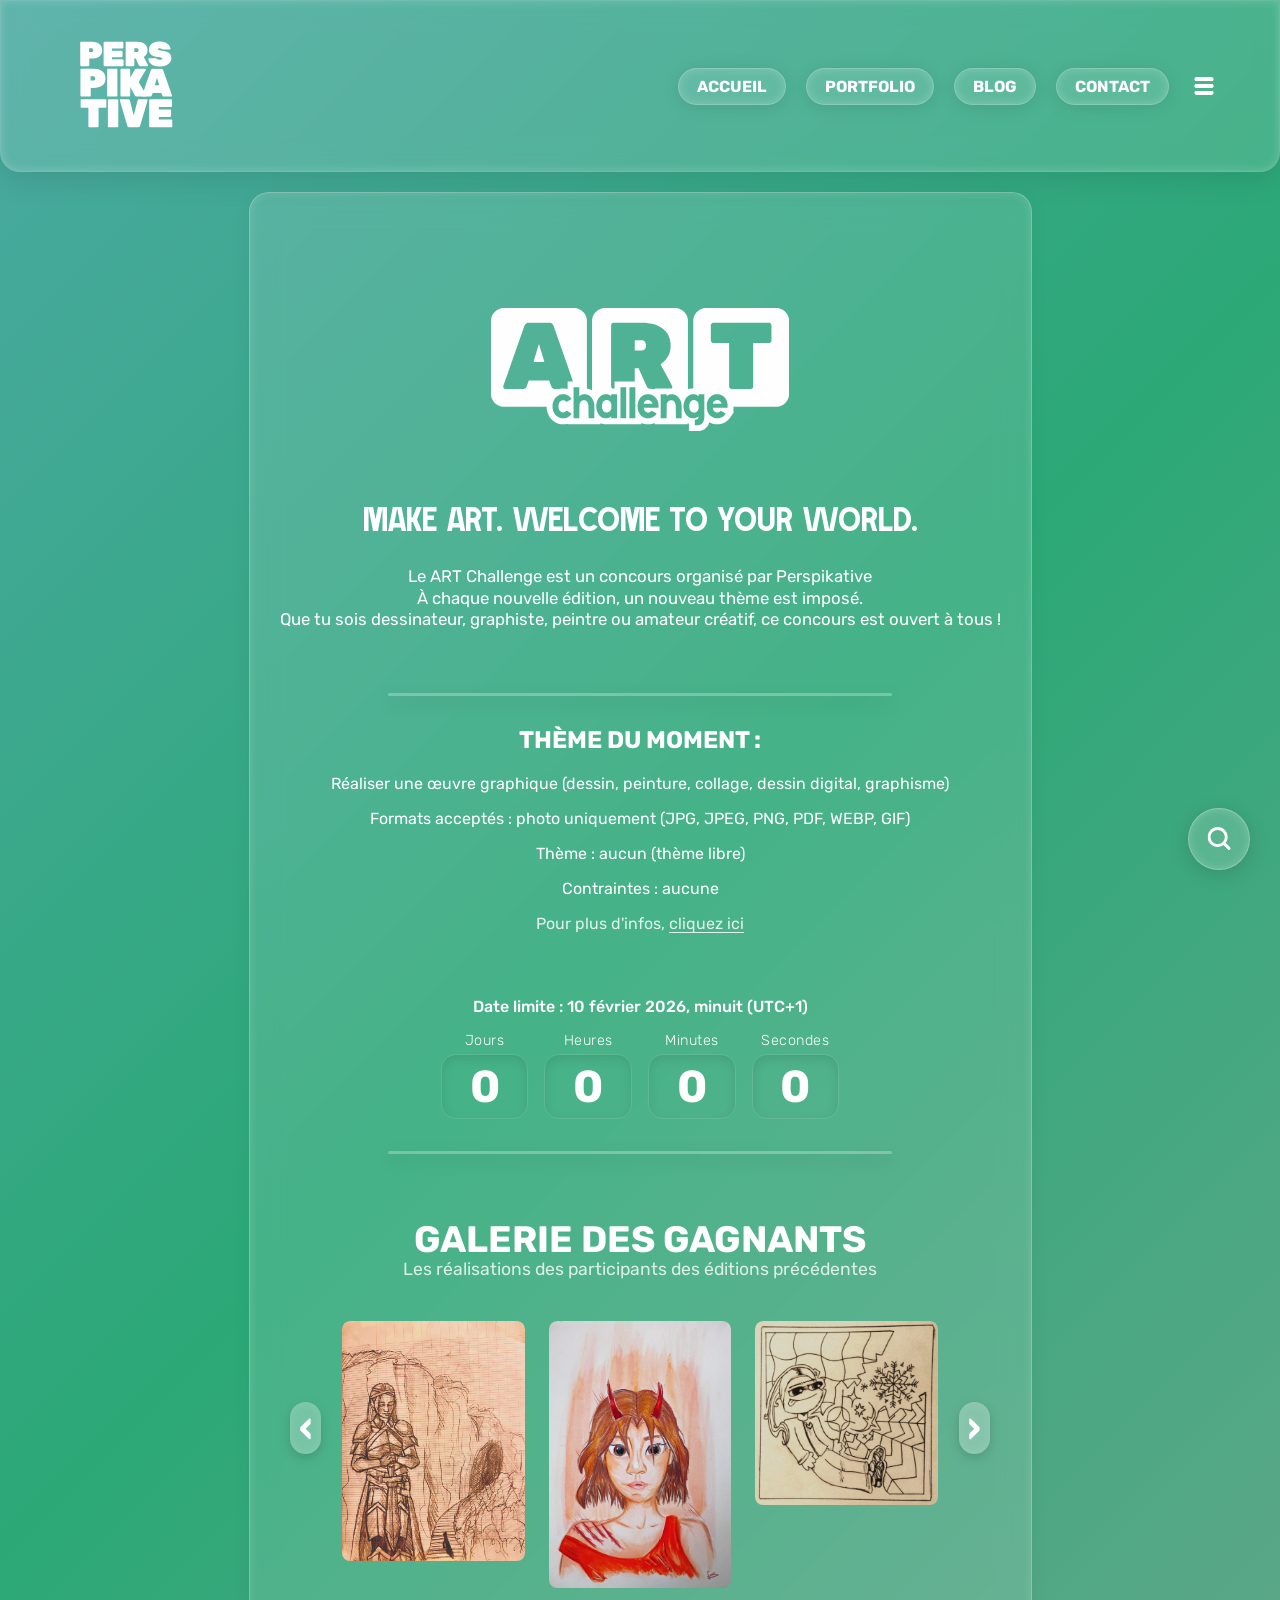
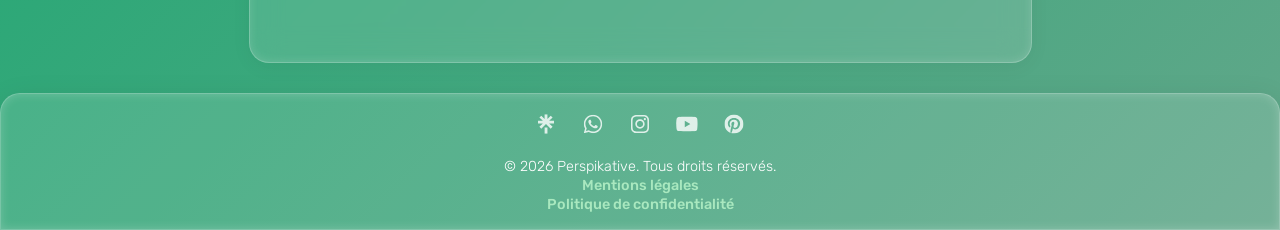
==== commit f72d1ec6: "Update submission details in art-challenge.html Added details about accepted formats and constraints" ====
--- a/art-challenge.html
+++ b/art-challenge.html
@@ -106,11 +106,11 @@
       <div class="left">
         <h2>THÈME DU MOMENT :</h2>
         <p>Réaliser une œuvre graphique (dessin, peinture, collage, dessin digital, graphisme)</p>
-        <p>Formats acceptés : photo uniquement (JPG, JPEG, PNG, PDF, WEBP, GIF)</p>
+        <p>Formats acceptés : photo uniquement (JPG, JPEG, PNG, PDF, WEBP, GIF)</p>
         <p>Thème : aucun (thème libre)</p>
-        <p>Contraintes : aucune</p>
-        <p class="art-challenge-more">
-        Pour plus d'infos, <a href="https://www.whatsapp.com/channel/0029VaKP3Kd5Ui2gky1r5m3y" target="_blank" rel="noopener"> cliquez ici</a>
+        <p>Contraintes : aucune</p>
+        <p class="art-challenge-more">
+        Pour plus d'infos, <a href="https://www.whatsapp.com/channel/0029VaKP3Kd5Ui2gky1r5m3y" target="_blank" rel="noopener"> cliquez ici</a>
         </p>
       </div>
 
@@ -150,13 +150,13 @@
           <a href="https://www.instagram.com/supernovaaa_art_" target="_blank" class="art-card">
             <img src="portfolio/art-challenge/art1.webp" alt="Dessin participant 1">
           </a>
-          <a href="https://instagram.com/participant2" target="_blank" class="art-card">
+          <a href="https://www.whatsapp.com/channel/0029Vb00P4d2ZjClbiv40f18" target="_blank" class="art-card">
             <img src="portfolio/art-challenge/art2.webp" alt="Dessin participant 2">
           </a>
           <a href="https://instagram.com/participant3" target="_blank" class="art-card">
             <img src="portfolio/art-challenge/art3.webp" alt="Dessin participant 3">
           </a>
-          <a href="https://instagram.com/participant4" target="_blank" class="art-card">
+          <a href="tartineske.github.io/prspktest" target="_blank" class="art-card">
             <img src="portfolio/creations/38.webp" alt="Dessin participant 4">
           </a>
           <a href="https://instagram.com/participant5" target="_blank" class="art-card">
@@ -243,4 +243,5 @@
 
   <script src="script.js"></script>
 </body>
-</html>+
+</html>
